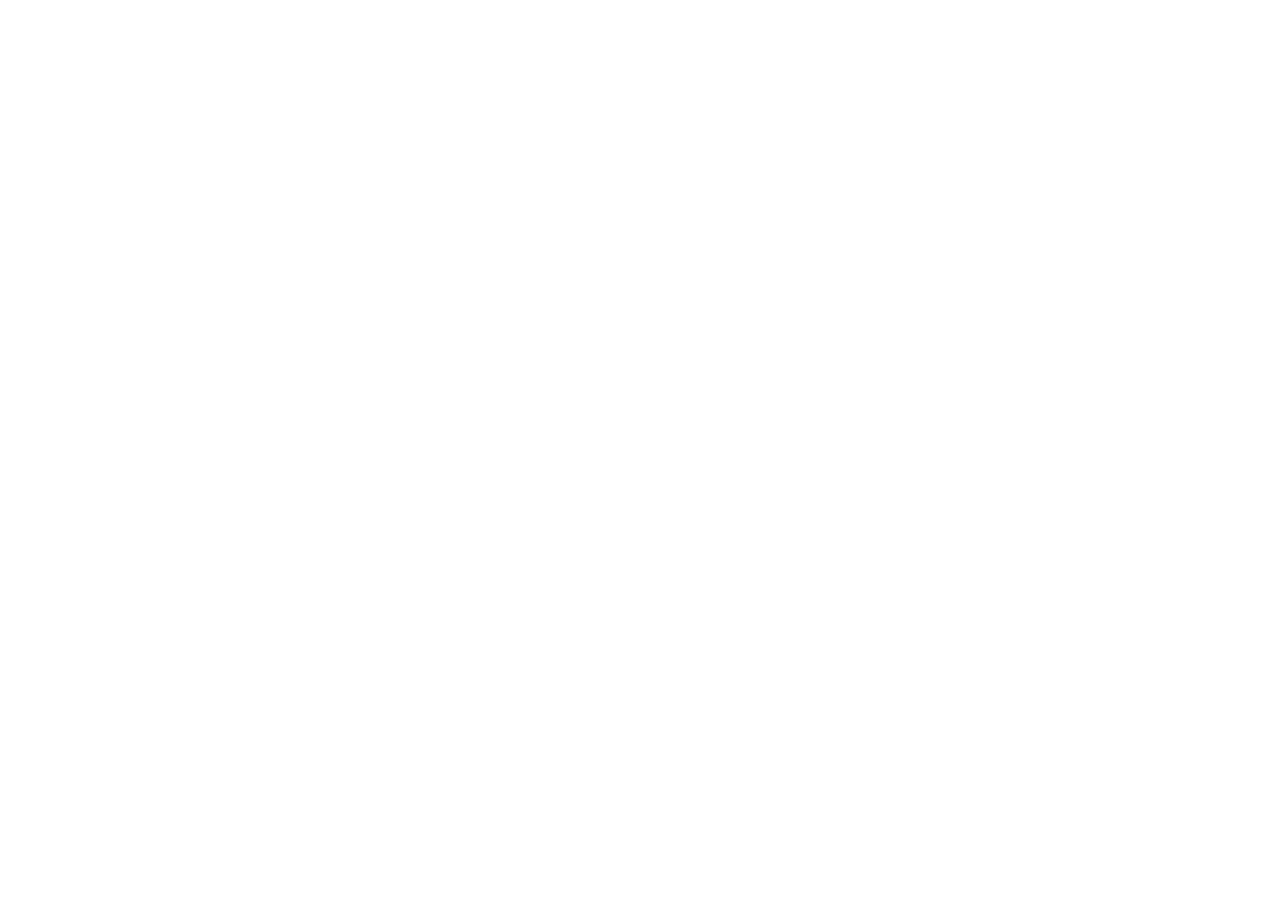
==== index.html @ 2d9e7fb7 "Add files via upload" ====
<!DOCTYPE html>
<html lang="en">
<head>
    <meta charset="UTF-8">
    <meta name="viewport" content="width=device-width, initial-scale=1.0">
    <title>Document</title>
</head>
<body>
    
    
</body>
</html>
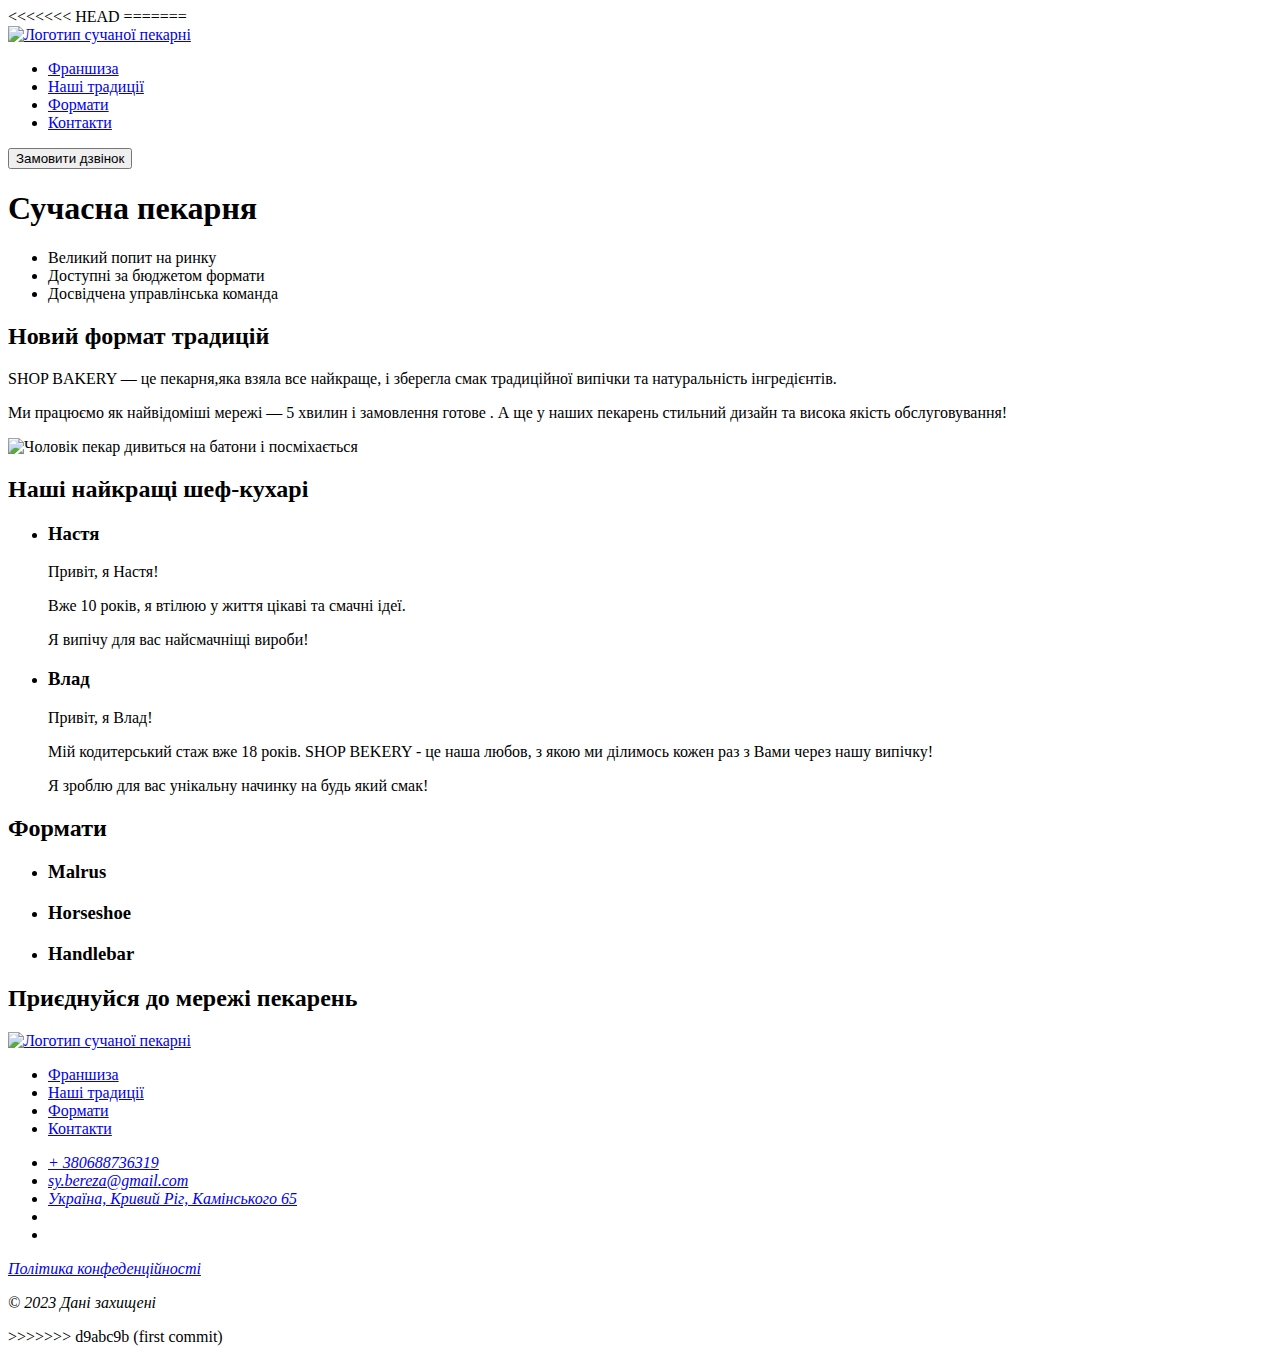
==== commit 410e5c68: "1st commit" ====
--- a/index.html
+++ b/index.html
@@ -1,4 +1,5 @@
 <!DOCTYPE html>
+<<<<<<< HEAD
 <html lang="en">
 <head>
     <meta charset="UTF-8">
@@ -8,5 +9,137 @@
 <body>
     
     
+=======
+<html lang="uk">
+<head>
+    <meta charset="UTF-8">
+    <meta http-equiv="X-UA-Compatible" content="IE=edge"/>
+    <meta name="viewport" content="width=device-width, initial-scale=1.0">
+    <title>Сучана пекарня</title>
+</head>
+<body>
+    <header>
+        <nav>
+            <!-- logo and menu -->
+            <a href="#">
+                <img src="./objects/logo.svg" alt="Логотип сучаної пекарні">
+            </a>
+            <ul>
+                <li><a href="#">Франшиза</a></li>
+                <li><a href="#">Наші традиції</a></li>
+                <li><a href="#">Формати</a></li>
+                <li><a href="#">Контакти</a></li>
+            </ul>
+        </nav>
+        <button type="submit">Замовити дзвінок</button>
+    </header>
+    <main>
+        <section>
+            <h1>Сучасна пекарня</h1>
+        </section>
+        <section>
+            <ul>
+                <li>Великий попит на ринку</li>
+                <li>Доступні за бюджетом формати</li>
+                <li>Досвідчена управлінська команда</li>
+            </ul>
+            <h2>Новий формат традицій</h2>
+            <p>
+                <span>SHOP BAKERY</span> — це пекарня,яка взяла все найкраще, і зберегла смак традиційної випічки та натуральність інгредієнтів.
+            </p>
+            <p>
+                Ми працюємо як найвідоміші мережі — <span>5 хвилин і замовлення готове</span> . А ще у наших пекарень стильний дизайн та висока якість обслуговування!
+            </p>
+            <img src="./objects/block2.jpg" alt="Чоловік пекар дивиться на батони і посміхається">
+        </section>
+        <section>
+            <h2>Наші найкращі шеф-кухарі</h2>
+            <ul>
+                <li>
+                    <article>
+                        <h3>Настя</h3>
+                            <p>Привіт, я Настя!</p>
+                            <p>Вже 10 років, я втілюю у життя цікаві та смачні ідеї.</p>
+                            <p>Я випічу для вас найсмачніщі вироби!</p>
+                    </article>
+                </li>
+                <li>
+                    <article>
+                        <h3>Влад</h3>
+                            <p>Привіт, я Влад!</p>
+                            <p>Мій кодитерський стаж вже 18 років. SHOP BEKERY - це наша любов, з якою ми ділимось кожен раз з Вами через нашу випічку!</p>
+                            <p>Я зроблю для вас унікальну начинку на будь який смак!</p>
+                    </article>
+                </li>
+            </ul>
+        </section>
+        <section>
+            <h2>Формати</h2>
+            <ul>
+                <li>
+                    <article>
+                        <h3 lang="en">Malrus</h3>
+                            <p></p>
+                    </article>
+                </li>
+                <li>
+                    <article>
+                        <h3 lang="en">Horseshoe</h3>
+                            <p></p>
+                    </article>
+                </li>
+                <li>
+                    <article>
+                        <h3 lang="en">Handlebar</h3>
+                            <p></p>
+                    </article>
+                </li>
+            </ul>
+            
+            
+            
+        </section>
+        <section>
+            <h2>Приєднуйся до мережі пекарень</h2>
+        </section>
+    </main>
+    <footer>
+        <nav>
+        <a href="3">
+            <a href="#">
+                <img src="./objects/logo.svg" alt="Логотип сучаної пекарні">
+            </a>        </a>
+            <ul>
+                <li><a href="#">Франшиза</a></li>
+                <li><a href="#">Наші традиції</a></li>
+                <li><a href="#">Формати</a></li>
+                <li><a href="#">Контакти</a></li>
+            </ul>
+        </nav>
+        <address>
+            <ul>
+                <li>
+                    <a href="tel:+380688736319">+ 380688736319</a>
+                </li>
+                <li>
+                    <a href="mailto:sy.bereza@gmail.com">sy.bereza@gmail.com</a>
+                </li>
+                <li>
+                    <a href="https://goo.gl/maps/3UzMpgUsBwEu7Pno8" target="_blank">Україна, Кривий Ріг, Камінського 65</a>
+                </li>
+                <li>
+                    <a href="#"></a>
+                    <!-- FB -->
+                </li>
+                <li>
+                    <a href="#"></a>
+                    <!-- Insta -->
+                </li>
+            </ul>
+            <a href="#" target="_blank">Політика конфеденційності</a>
+            <p>© 2023 Дані захищені</p>
+        </address>
+    </footer>
+>>>>>>> d9abc9b (first commit)
 </body>
 </html>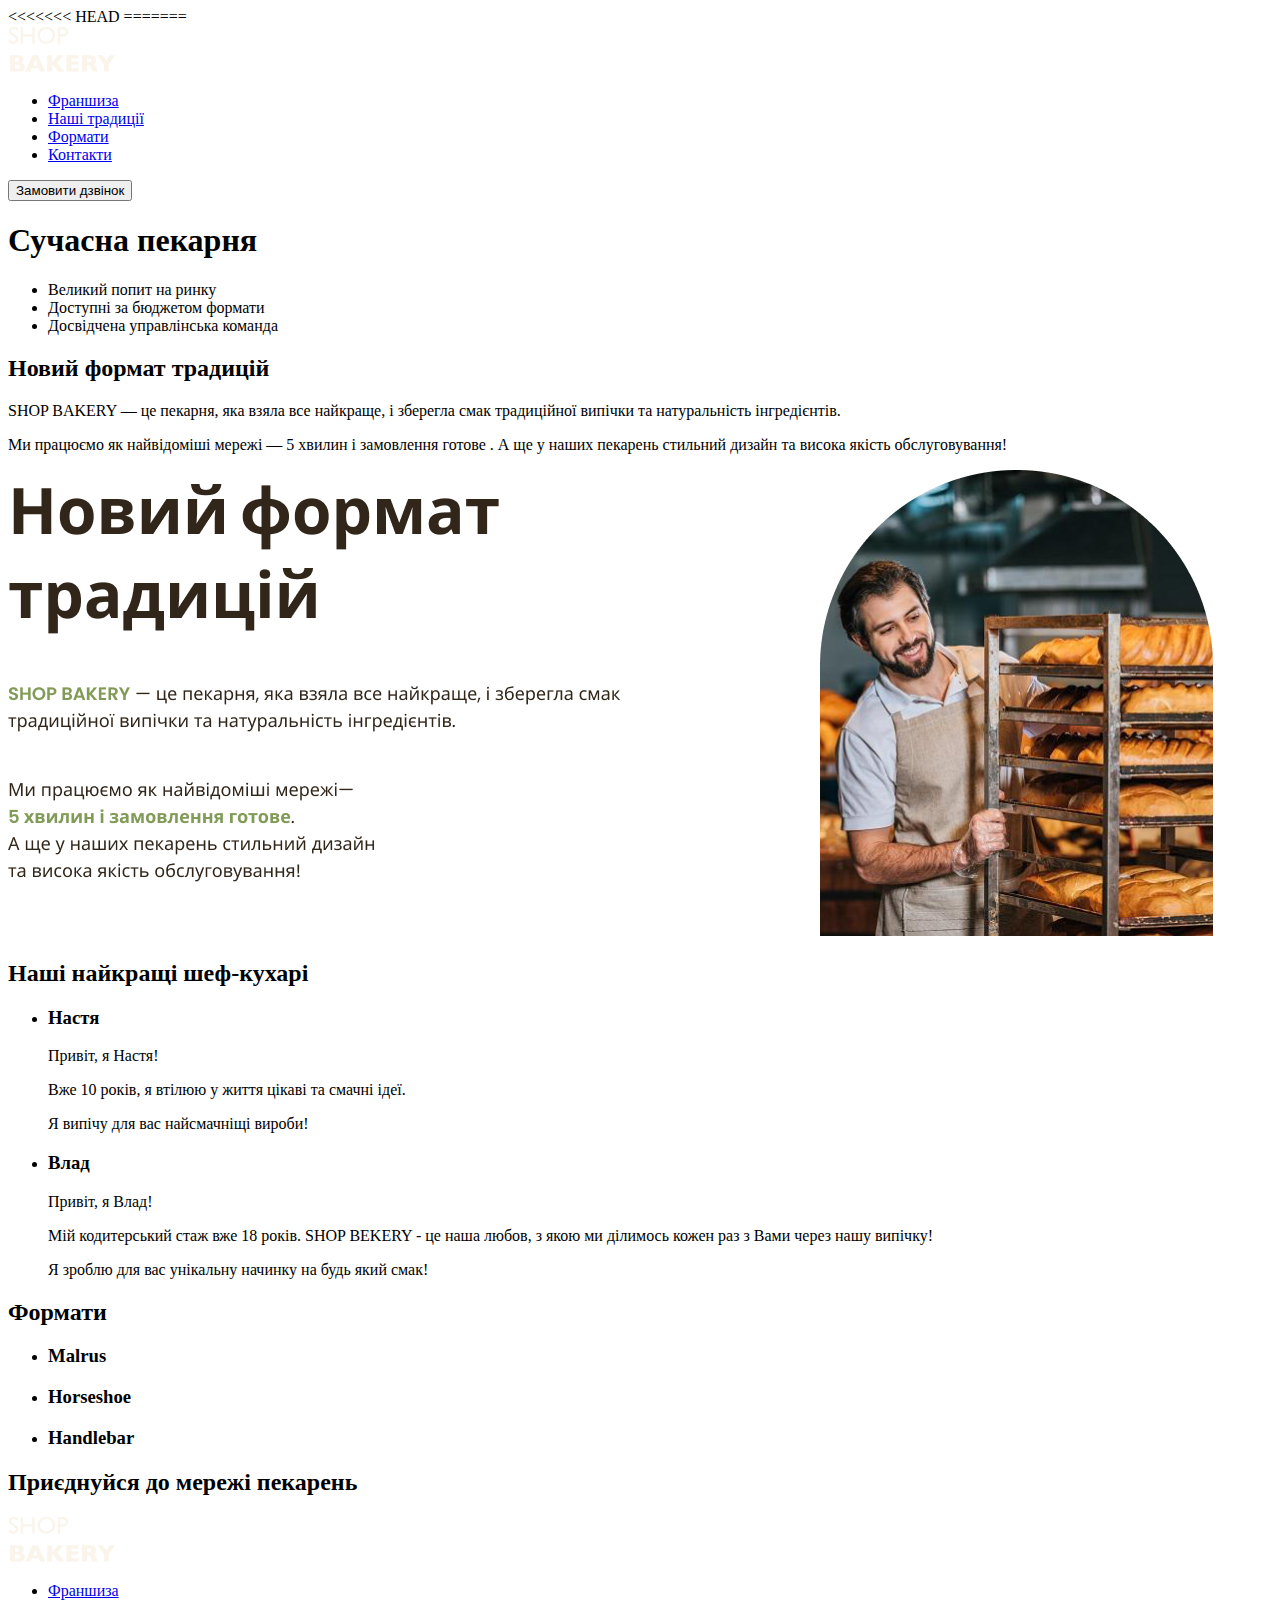
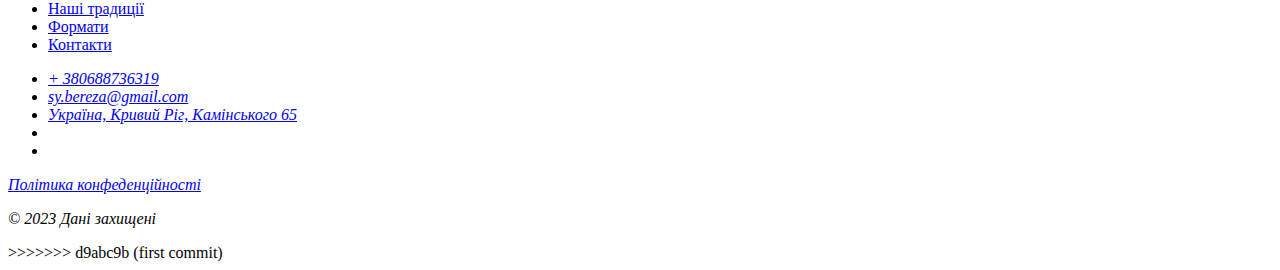
==== commit 4e0361a8: "1st commit1" ====
--- a/index.html
+++ b/index.html
@@ -45,7 +45,7 @@
             </ul>
             <h2>Новий формат традицій</h2>
             <p>
-                <span>SHOP BAKERY</span> — це пекарня,яка взяла все найкраще, і зберегла смак традиційної випічки та натуральність інгредієнтів.
+                <span>SHOP BAKERY</span> — це пекарня, яка взяла все найкраще, і зберегла смак традиційної випічки та натуральність інгредієнтів.
             </p>
             <p>
                 Ми працюємо як найвідоміші мережі — <span>5 хвилин і замовлення готове</span> . А ще у наших пекарень стильний дизайн та висока якість обслуговування!
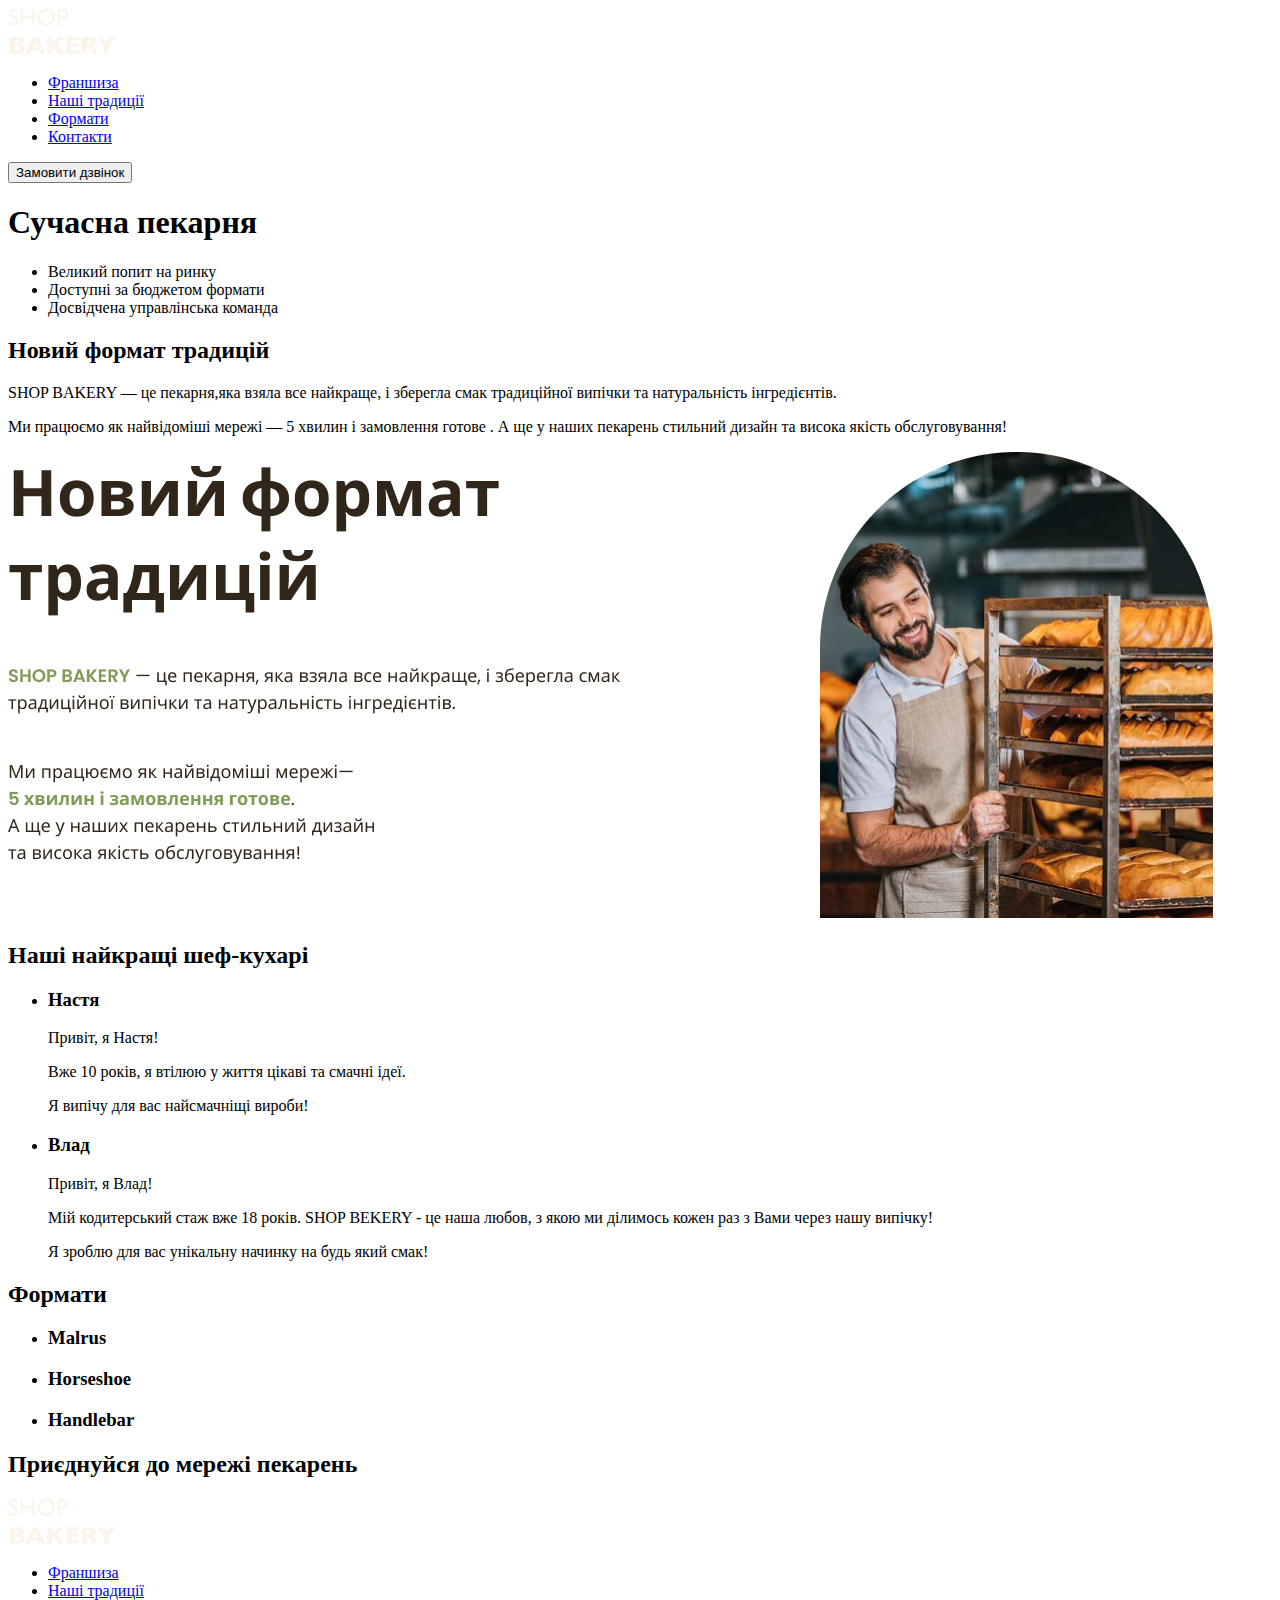
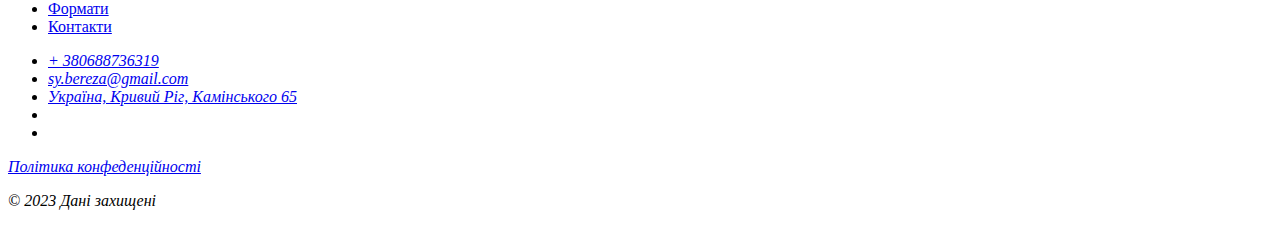
==== commit 5472b44b: "Create first project" ====
--- a/index.html
+++ b/index.html
@@ -1,145 +1,152 @@
 <!DOCTYPE html>
-<<<<<<< HEAD
 <html lang="en">
-<head>
-    <meta charset="UTF-8">
-    <meta name="viewport" content="width=device-width, initial-scale=1.0">
+  <head>
+    <meta charset="UTF-8" />
+    <meta name="viewport" content="width=device-width, initial-scale=1.0" />
     <title>Document</title>
-</head>
-<body>
-    
-    
-=======
-<html lang="uk">
-<head>
-    <meta charset="UTF-8">
-    <meta http-equiv="X-UA-Compatible" content="IE=edge"/>
-    <meta name="viewport" content="width=device-width, initial-scale=1.0">
-    <title>Сучана пекарня</title>
-</head>
-<body>
-    <header>
-        <nav>
+  </head>
+  <body>
+    <html lang="uk">
+      <head>
+        <meta charset="UTF-8" />
+        <meta http-equiv="X-UA-Compatible" content="IE=edge" />
+        <meta name="viewport" content="width=device-width, initial-scale=1.0" />
+        <title>Сучана пекарня</title>
+      </head>
+      <body>
+        <header>
+          <nav>
             <!-- logo and menu -->
             <a href="#">
-                <img src="./objects/logo.svg" alt="Логотип сучаної пекарні">
+              <img src="./objects/logo.svg" alt="Логотип сучаної пекарні" />
             </a>
             <ul>
-                <li><a href="#">Франшиза</a></li>
-                <li><a href="#">Наші традиції</a></li>
-                <li><a href="#">Формати</a></li>
-                <li><a href="#">Контакти</a></li>
+              <li><a href="#">Франшиза</a></li>
+              <li><a href="#">Наші традиції</a></li>
+              <li><a href="#">Формати</a></li>
+              <li><a href="#">Контакти</a></li>
             </ul>
-        </nav>
-        <button type="submit">Замовити дзвінок</button>
-    </header>
-    <main>
-        <section>
+          </nav>
+          <button type="submit">Замовити дзвінок</button>
+        </header>
+        <main>
+          <section>
             <h1>Сучасна пекарня</h1>
-        </section>
-        <section>
+          </section>
+          <section>
             <ul>
-                <li>Великий попит на ринку</li>
-                <li>Доступні за бюджетом формати</li>
-                <li>Досвідчена управлінська команда</li>
+              <li>Великий попит на ринку</li>
+              <li>Доступні за бюджетом формати</li>
+              <li>Досвідчена управлінська команда</li>
             </ul>
             <h2>Новий формат традицій</h2>
             <p>
-                <span>SHOP BAKERY</span> — це пекарня, яка взяла все найкраще, і зберегла смак традиційної випічки та натуральність інгредієнтів.
+              <span>SHOP BAKERY</span> — це пекарня,яка взяла все найкраще, і
+              зберегла смак традиційної випічки та натуральність інгредієнтів.
             </p>
             <p>
-                Ми працюємо як найвідоміші мережі — <span>5 хвилин і замовлення готове</span> . А ще у наших пекарень стильний дизайн та висока якість обслуговування!
+              Ми працюємо як найвідоміші мережі —
+              <span>5 хвилин і замовлення готове</span> . А ще у наших пекарень
+              стильний дизайн та висока якість обслуговування!
             </p>
-            <img src="./objects/block2.jpg" alt="Чоловік пекар дивиться на батони і посміхається">
-        </section>
-        <section>
+            <img
+              src="./objects/block2.jpg"
+              alt="Чоловік пекар дивиться на батони і посміхається"
+            />
+          </section>
+          <section>
             <h2>Наші найкращі шеф-кухарі</h2>
             <ul>
-                <li>
-                    <article>
-                        <h3>Настя</h3>
-                            <p>Привіт, я Настя!</p>
-                            <p>Вже 10 років, я втілюю у життя цікаві та смачні ідеї.</p>
-                            <p>Я випічу для вас найсмачніщі вироби!</p>
-                    </article>
-                </li>
-                <li>
-                    <article>
-                        <h3>Влад</h3>
-                            <p>Привіт, я Влад!</p>
-                            <p>Мій кодитерський стаж вже 18 років. SHOP BEKERY - це наша любов, з якою ми ділимось кожен раз з Вами через нашу випічку!</p>
-                            <p>Я зроблю для вас унікальну начинку на будь який смак!</p>
-                    </article>
-                </li>
+              <li>
+                <article>
+                  <h3>Настя</h3>
+                  <p>Привіт, я Настя!</p>
+                  <p>Вже 10 років, я втілюю у життя цікаві та смачні ідеї.</p>
+                  <p>Я випічу для вас найсмачніщі вироби!</p>
+                </article>
+              </li>
+              <li>
+                <article>
+                  <h3>Влад</h3>
+                  <p>Привіт, я Влад!</p>
+                  <p>
+                    Мій кодитерський стаж вже 18 років. SHOP BEKERY - це наша
+                    любов, з якою ми ділимось кожен раз з Вами через нашу
+                    випічку!
+                  </p>
+                  <p>Я зроблю для вас унікальну начинку на будь який смак!</p>
+                </article>
+              </li>
             </ul>
-        </section>
-        <section>
+          </section>
+          <section>
             <h2>Формати</h2>
             <ul>
-                <li>
-                    <article>
-                        <h3 lang="en">Malrus</h3>
-                            <p></p>
-                    </article>
-                </li>
-                <li>
-                    <article>
-                        <h3 lang="en">Horseshoe</h3>
-                            <p></p>
-                    </article>
-                </li>
-                <li>
-                    <article>
-                        <h3 lang="en">Handlebar</h3>
-                            <p></p>
-                    </article>
-                </li>
+              <li>
+                <article>
+                  <h3 lang="en">Malrus</h3>
+                  <p></p>
+                </article>
+              </li>
+              <li>
+                <article>
+                  <h3 lang="en">Horseshoe</h3>
+                  <p></p>
+                </article>
+              </li>
+              <li>
+                <article>
+                  <h3 lang="en">Handlebar</h3>
+                  <p></p>
+                </article>
+              </li>
             </ul>
-            
-            
-            
-        </section>
-        <section>
+          </section>
+          <section>
             <h2>Приєднуйся до мережі пекарень</h2>
-        </section>
-    </main>
-    <footer>
-        <nav>
-        <a href="3">
-            <a href="#">
-                <img src="./objects/logo.svg" alt="Логотип сучаної пекарні">
-            </a>        </a>
+          </section>
+        </main>
+        <footer>
+          <nav>
+            <a href="3">
+              <a href="#">
+                <img src="./objects/logo.svg" alt="Логотип сучаної пекарні" />
+              </a>
+            </a>
             <ul>
-                <li><a href="#">Франшиза</a></li>
-                <li><a href="#">Наші традиції</a></li>
-                <li><a href="#">Формати</a></li>
-                <li><a href="#">Контакти</a></li>
+              <li><a href="#">Франшиза</a></li>
+              <li><a href="#">Наші традиції</a></li>
+              <li><a href="#">Формати</a></li>
+              <li><a href="#">Контакти</a></li>
             </ul>
-        </nav>
-        <address>
+          </nav>
+          <address>
             <ul>
-                <li>
-                    <a href="tel:+380688736319">+ 380688736319</a>
-                </li>
-                <li>
-                    <a href="mailto:sy.bereza@gmail.com">sy.bereza@gmail.com</a>
-                </li>
-                <li>
-                    <a href="https://goo.gl/maps/3UzMpgUsBwEu7Pno8" target="_blank">Україна, Кривий Ріг, Камінського 65</a>
-                </li>
-                <li>
-                    <a href="#"></a>
-                    <!-- FB -->
-                </li>
-                <li>
-                    <a href="#"></a>
-                    <!-- Insta -->
-                </li>
+              <li>
+                <a href="tel:+380688736319">+ 380688736319</a>
+              </li>
+              <li>
+                <a href="mailto:sy.bereza@gmail.com">sy.bereza@gmail.com</a>
+              </li>
+              <li>
+                <a href="https://goo.gl/maps/3UzMpgUsBwEu7Pno8" target="_blank"
+                  >Україна, Кривий Ріг, Камінського 65</a
+                >
+              </li>
+              <li>
+                <a href="#"></a>
+                <!-- FB -->
+              </li>
+              <li>
+                <a href="#"></a>
+                <!-- Insta -->
+              </li>
             </ul>
             <a href="#" target="_blank">Політика конфеденційності</a>
             <p>© 2023 Дані захищені</p>
-        </address>
-    </footer>
->>>>>>> d9abc9b (first commit)
-</body>
-</html>+          </address>
+        </footer>
+      </body>
+    </html>
+  </body>
+</html>
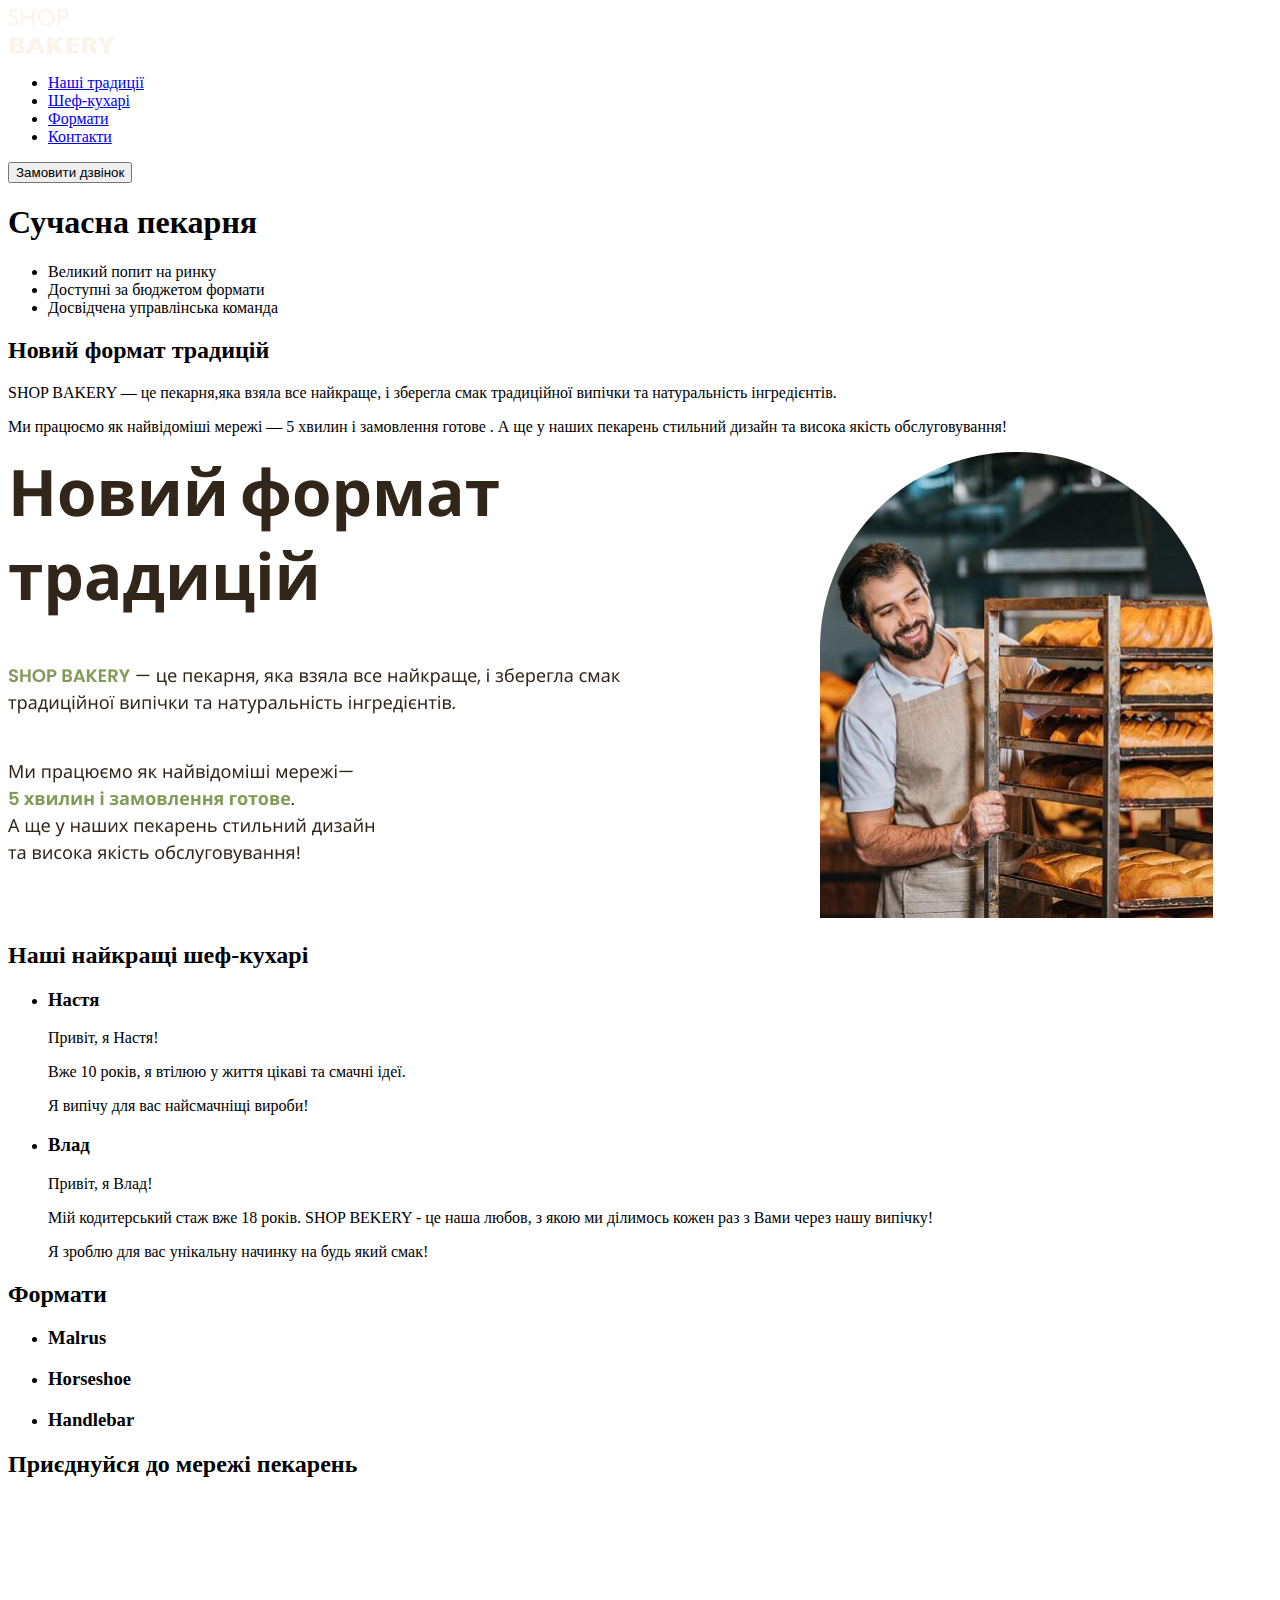
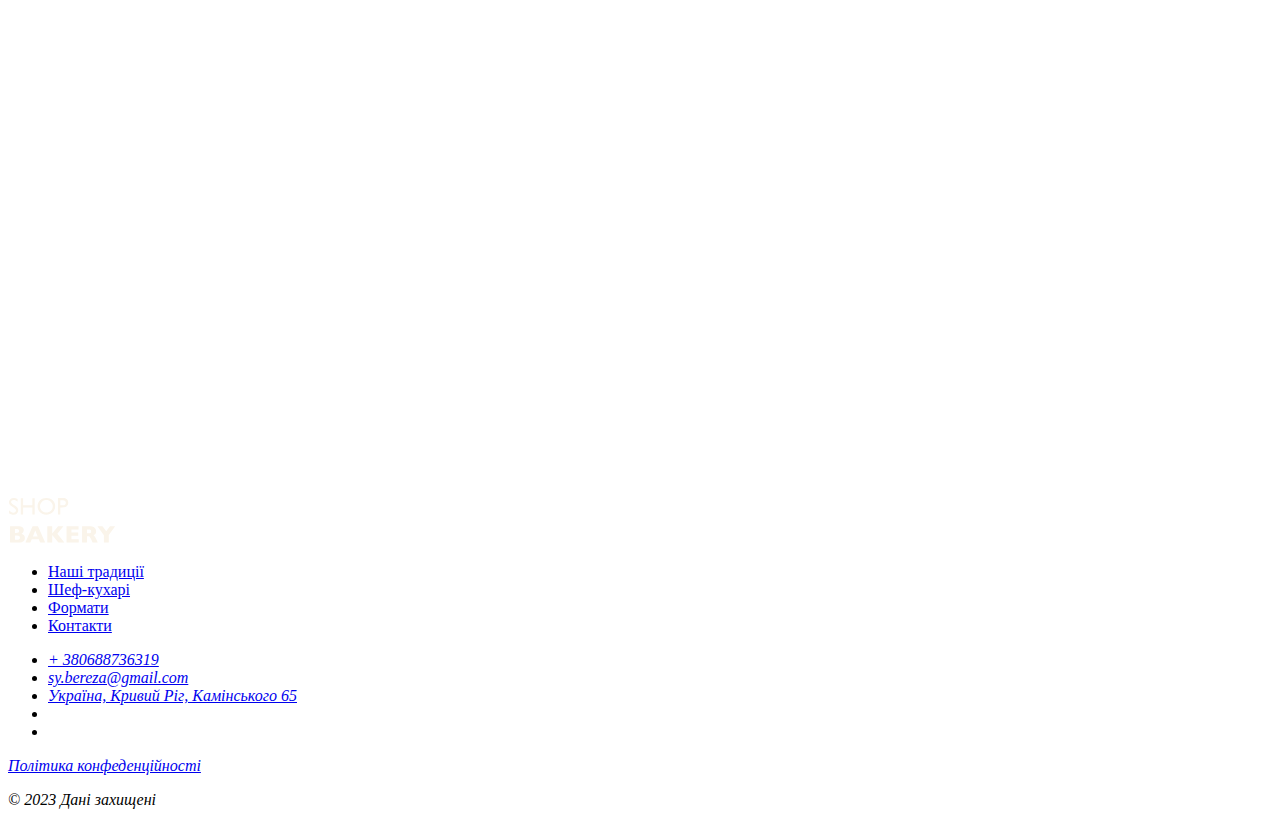
==== commit a7668dbd: "Reaload html file. Add some new features" ====
--- a/index.html
+++ b/index.html
@@ -1,152 +1,150 @@
 <!DOCTYPE html>
-<html lang="en">
+<html lang="uk">
   <head>
     <meta charset="UTF-8" />
+    <meta http-equiv="X-UA-Compatible" content="IE=edge" />
     <meta name="viewport" content="width=device-width, initial-scale=1.0" />
-    <title>Document</title>
+    <title>Сучасна пекарня</title>
   </head>
   <body>
-    <html lang="uk">
-      <head>
-        <meta charset="UTF-8" />
-        <meta http-equiv="X-UA-Compatible" content="IE=edge" />
-        <meta name="viewport" content="width=device-width, initial-scale=1.0" />
-        <title>Сучана пекарня</title>
-      </head>
-      <body>
-        <header>
-          <nav>
-            <!-- logo and menu -->
-            <a href="#">
-              <img src="./objects/logo.svg" alt="Логотип сучаної пекарні" />
-            </a>
-            <ul>
-              <li><a href="#">Франшиза</a></li>
-              <li><a href="#">Наші традиції</a></li>
-              <li><a href="#">Формати</a></li>
-              <li><a href="#">Контакти</a></li>
-            </ul>
-          </nav>
-          <button type="submit">Замовити дзвінок</button>
-        </header>
-        <main>
-          <section>
-            <h1>Сучасна пекарня</h1>
-          </section>
-          <section>
-            <ul>
-              <li>Великий попит на ринку</li>
-              <li>Доступні за бюджетом формати</li>
-              <li>Досвідчена управлінська команда</li>
-            </ul>
-            <h2>Новий формат традицій</h2>
-            <p>
-              <span>SHOP BAKERY</span> — це пекарня,яка взяла все найкраще, і
-              зберегла смак традиційної випічки та натуральність інгредієнтів.
-            </p>
-            <p>
-              Ми працюємо як найвідоміші мережі —
-              <span>5 хвилин і замовлення готове</span> . А ще у наших пекарень
-              стильний дизайн та висока якість обслуговування!
-            </p>
-            <img
-              src="./objects/block2.jpg"
-              alt="Чоловік пекар дивиться на батони і посміхається"
-            />
-          </section>
-          <section>
-            <h2>Наші найкращі шеф-кухарі</h2>
-            <ul>
-              <li>
-                <article>
-                  <h3>Настя</h3>
-                  <p>Привіт, я Настя!</p>
-                  <p>Вже 10 років, я втілюю у життя цікаві та смачні ідеї.</p>
-                  <p>Я випічу для вас найсмачніщі вироби!</p>
-                </article>
-              </li>
-              <li>
-                <article>
-                  <h3>Влад</h3>
-                  <p>Привіт, я Влад!</p>
-                  <p>
-                    Мій кодитерський стаж вже 18 років. SHOP BEKERY - це наша
-                    любов, з якою ми ділимось кожен раз з Вами через нашу
-                    випічку!
-                  </p>
-                  <p>Я зроблю для вас унікальну начинку на будь який смак!</p>
-                </article>
-              </li>
-            </ul>
-          </section>
-          <section>
-            <h2>Формати</h2>
-            <ul>
-              <li>
-                <article>
-                  <h3 lang="en">Malrus</h3>
-                  <p></p>
-                </article>
-              </li>
-              <li>
-                <article>
-                  <h3 lang="en">Horseshoe</h3>
-                  <p></p>
-                </article>
-              </li>
-              <li>
-                <article>
-                  <h3 lang="en">Handlebar</h3>
-                  <p></p>
-                </article>
-              </li>
-            </ul>
-          </section>
-          <section>
-            <h2>Приєднуйся до мережі пекарень</h2>
-          </section>
-        </main>
-        <footer>
-          <nav>
-            <a href="3">
-              <a href="#">
-                <img src="./objects/logo.svg" alt="Логотип сучаної пекарні" />
-              </a>
-            </a>
-            <ul>
-              <li><a href="#">Франшиза</a></li>
-              <li><a href="#">Наші традиції</a></li>
-              <li><a href="#">Формати</a></li>
-              <li><a href="#">Контакти</a></li>
-            </ul>
-          </nav>
-          <address>
-            <ul>
-              <li>
-                <a href="tel:+380688736319">+ 380688736319</a>
-              </li>
-              <li>
-                <a href="mailto:sy.bereza@gmail.com">sy.bereza@gmail.com</a>
-              </li>
-              <li>
-                <a href="https://goo.gl/maps/3UzMpgUsBwEu7Pno8" target="_blank"
-                  >Україна, Кривий Ріг, Камінського 65</a
-                >
-              </li>
-              <li>
-                <a href="#"></a>
-                <!-- FB -->
-              </li>
-              <li>
-                <a href="#"></a>
-                <!-- Insta -->
-              </li>
-            </ul>
-            <a href="#" target="_blank">Політика конфеденційності</a>
-            <p>© 2023 Дані захищені</p>
-          </address>
-        </footer>
-      </body>
-    </html>
+    <header>
+      <nav>
+        <a href="./index.html">
+          <img src="./objects/logo.svg" alt="Логотип сучаної пекарні" />
+        </a>
+        <ul>
+          <li><a href="#traditional_section">Наші традиції</a></li>
+          <li><a href="#chefs_section">Шеф-кухарі</a></li>
+          <li><a href="#format_section">Формати</a></li>
+          <li><a href="#contact_section">Контакти</a></li>
+        </ul>
+      </nav>
+      <button type="submit">Замовити дзвінок</button>
+    </header>
+    <main>
+      <section>
+        <h1>Сучасна пекарня</h1>
+      </section>
+      <section id="traditional_section">
+        <ul>
+          <li>Великий попит на ринку</li>
+          <li>Доступні за бюджетом формати</li>
+          <li>Досвідчена управлінська команда</li>
+        </ul>
+        <h2>Новий формат традицій</h2>
+        <p>
+          <span>SHOP BAKERY</span> — це пекарня,яка взяла все найкраще, і
+          зберегла смак традиційної випічки та натуральність інгредієнтів.
+        </p>
+        <p>
+          Ми працюємо як найвідоміші мережі —
+          <span>5 хвилин і замовлення готове</span> . А ще у наших пекарень
+          стильний дизайн та висока якість обслуговування!
+        </p>
+        <img
+          src="./objects/block2.jpg"
+          alt="Чоловік пекар дивиться на батони і посміхається"
+        />
+      </section>
+      <section id="chefs_section">
+        <h2>Наші найкращі шеф-кухарі</h2>
+        <ul>
+          <li>
+            <article>
+              <h3>Настя</h3>
+              <p>Привіт, я Настя!</p>
+              <p>Вже 10 років, я втілюю у життя цікаві та смачні ідеї.</p>
+              <p>Я випічу для вас найсмачніщі вироби!</p>
+            </article>
+          </li>
+          <li>
+            <article>
+              <h3>Влад</h3>
+              <p>Привіт, я Влад!</p>
+              <p>
+                Мій кодитерський стаж вже 18 років. SHOP BEKERY - це наша любов,
+                з якою ми ділимось кожен раз з Вами через нашу випічку!
+              </p>
+              <p>Я зроблю для вас унікальну начинку на будь який смак!</p>
+            </article>
+          </li>
+        </ul>
+      </section>
+      <section id="format_section">
+        <h2>Формати</h2>
+        <ul>
+          <li>
+            <article>
+              <h3 lang="en">Malrus</h3>
+              <p></p>
+            </article>
+          </li>
+          <li>
+            <article>
+              <h3 lang="en">Horseshoe</h3>
+              <p></p>
+            </article>
+          </li>
+          <li>
+            <article>
+              <h3 lang="en">Handlebar</h3>
+              <p></p>
+            </article>
+          </li>
+        </ul>
+      </section>
+      <section id="contact_section">
+        <h2>Приєднуйся до мережі пекарень</h2>
+        <iframe
+          src="https://www.google.com/maps/embed?pb=!1m18!1m12!1m3!1d2540.1640531314047!2d30.491233500000003!3d50.4566697!2m3!1f0!2f0!3f0!3m2!1i1024!2i768!4f13.1!3m3!1m2!1s0x40d4ce637bfe1717%3A0x5370c2254ad1b952!2z0YPQuy4g0KHQtdGH0LXQstGL0YUg0KHRgtGA0LXQu9GM0YbQvtCyLCA1NCwg0JrQuNC10LIsINCj0LrRgNCw0LjQvdCwLCAwMjAwMA!5e0!3m2!1sru!2spl!4v1693742708403!5m2!1sru!2spl"
+          width="603"
+          height="595"
+          style="border: 0"
+          allowfullscreen=""
+          loading="lazy"
+          referrerpolicy="no-referrer-when-downgrade"
+        ></iframe>
+      </section>
+    </main>
+    <footer>
+      <nav>
+        <a href="3">
+          <a href="#">
+            <img src="./objects/logo.svg" alt="Логотип сучаної пекарні" />
+          </a>
+        </a>
+        <ul>
+          <li><a href="#traditional_section">Наші традиції</a></li>
+          <li><a href="#chefs_section">Шеф-кухарі</a></li>
+          <li><a href="#format_section">Формати</a></li>
+          <li><a href="#contact_section">Контакти</a></li>
+        </ul>
+      </nav>
+      <address>
+        <ul>
+          <li>
+            <a href="tel:+380688736319">+ 380688736319</a>
+          </li>
+          <li>
+            <a href="mailto:sy.bereza@gmail.com">sy.bereza@gmail.com</a>
+          </li>
+          <li>
+            <a href="https://goo.gl/maps/3UzMpgUsBwEu7Pno8" target="_blank"
+              >Україна, Кривий Ріг, Камінського 65</a
+            >
+          </li>
+          <li>
+            <a href="#"></a>
+            <!-- FB -->
+          </li>
+          <li>
+            <a href="#"></a>
+            <!-- Insta -->
+          </li>
+        </ul>
+        <a href="#" target="_blank">Політика конфеденційності</a>
+        <p>&copy; 2023 Дані захищені</p>
+      </address>
+    </footer>
   </body>
 </html>
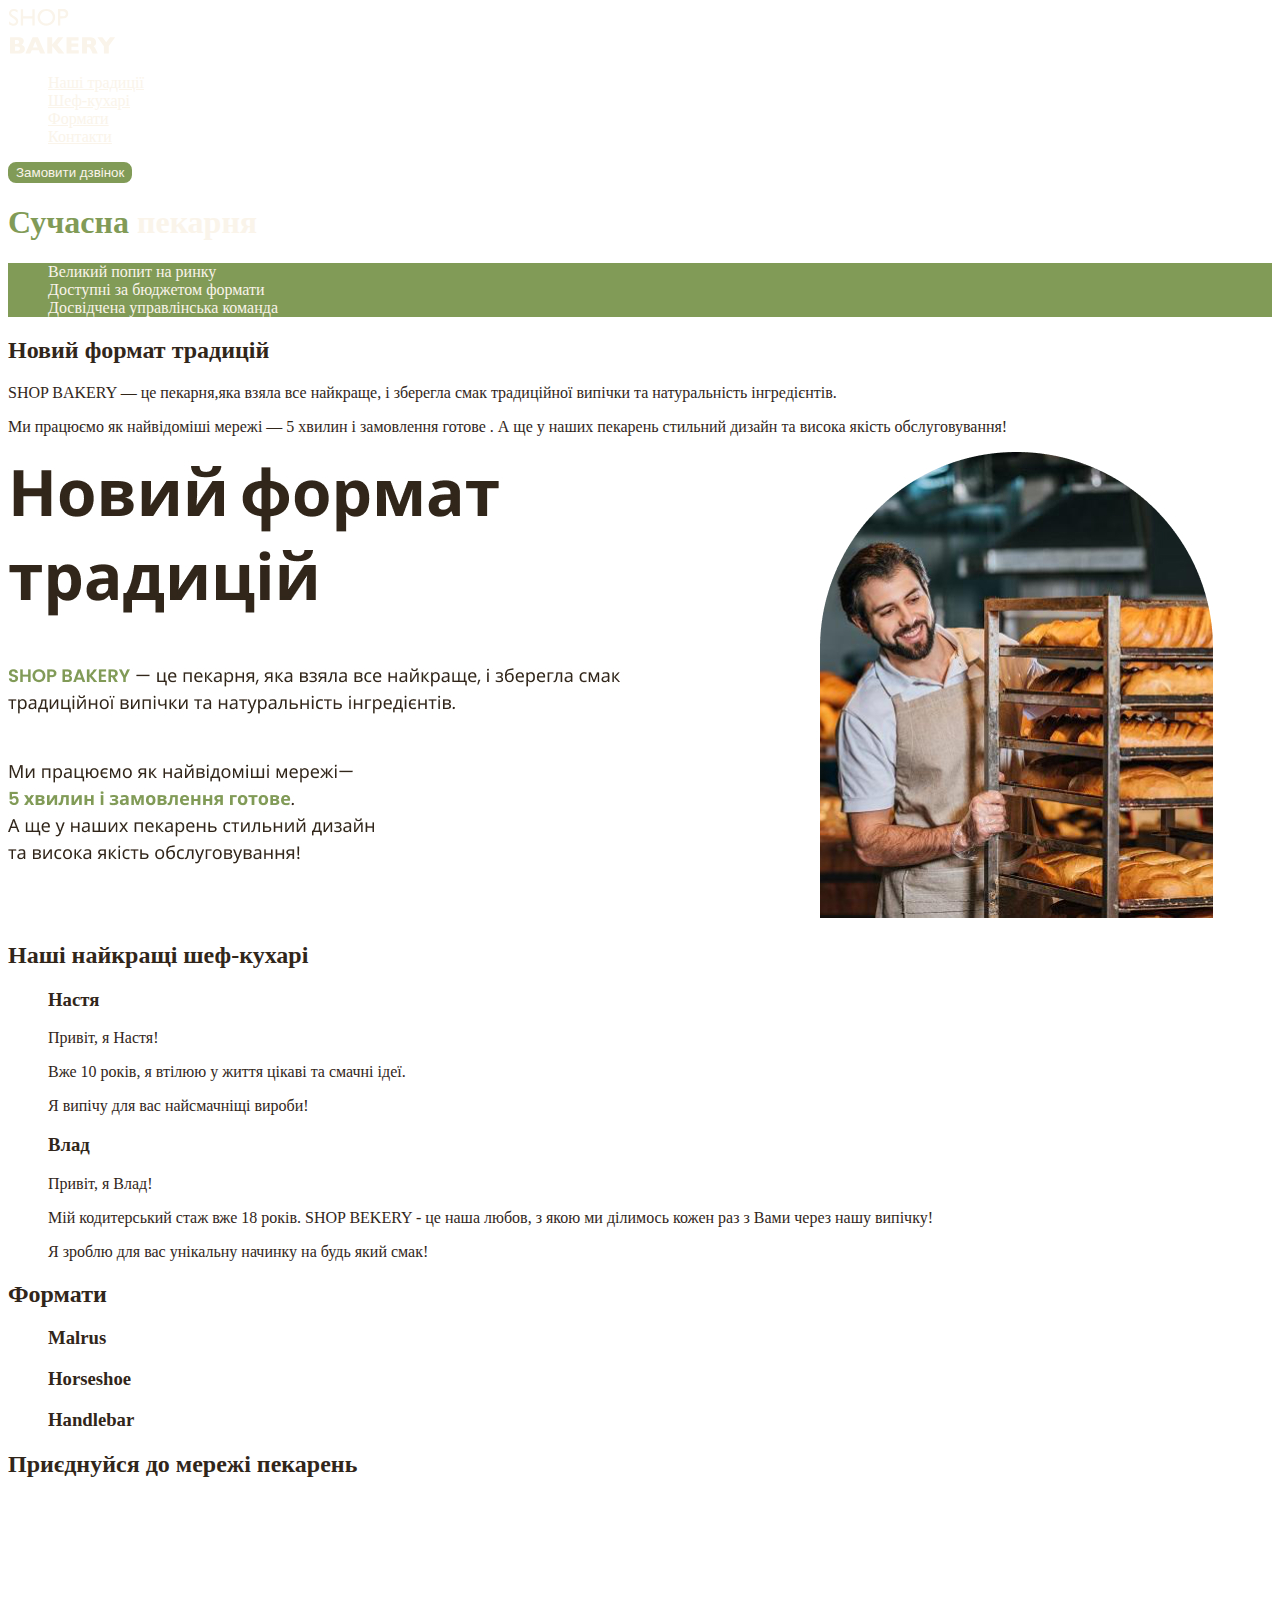
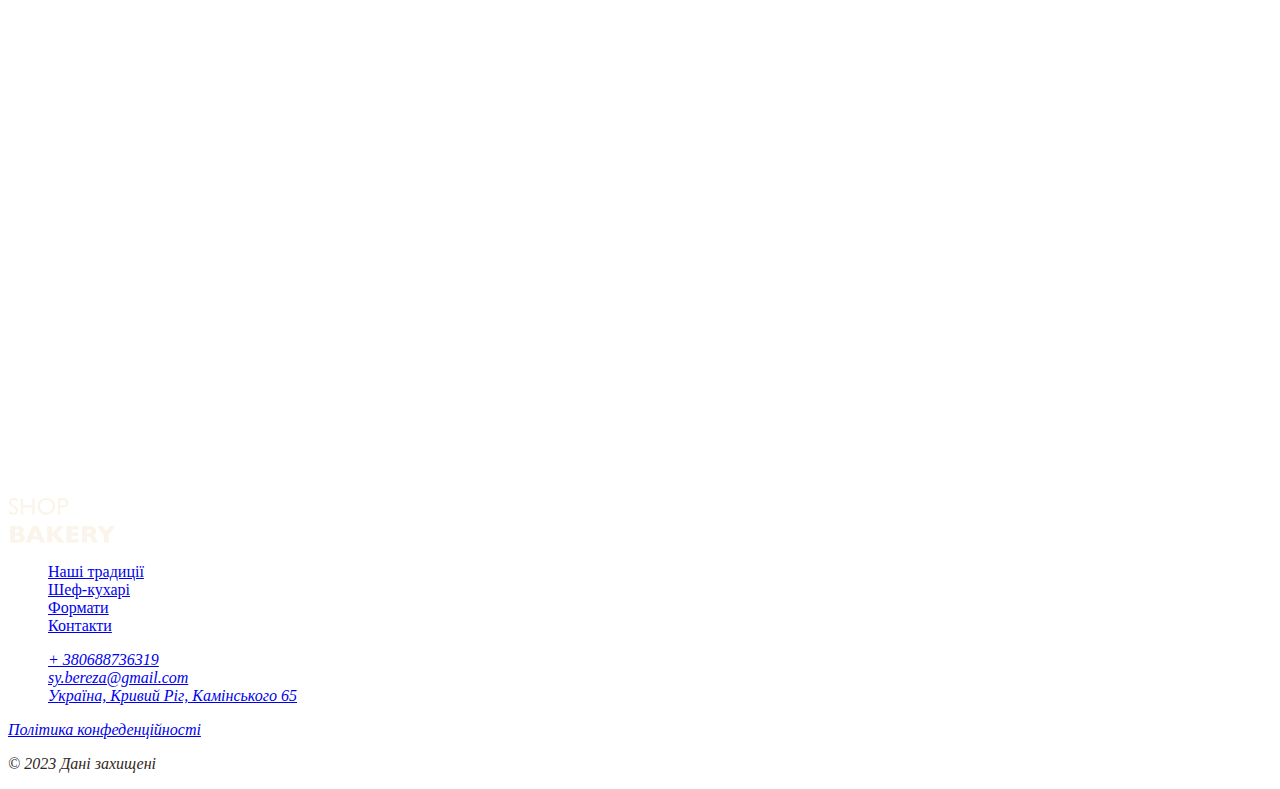
==== commit 4ef11abe: "Add styles.css and css variables" ====
--- a/index.html
+++ b/index.html
@@ -5,6 +5,7 @@
     <meta http-equiv="X-UA-Compatible" content="IE=edge" />
     <meta name="viewport" content="width=device-width, initial-scale=1.0" />
     <title>Сучасна пекарня</title>
+    <link rel="stylesheet" href="./css/styles.css" />
   </head>
   <body>
     <header>
@@ -13,25 +14,25 @@
           <img src="./objects/logo.svg" alt="Логотип сучаної пекарні" />
         </a>
         <ul>
-          <li><a href="#traditional_section">Наші традиції</a></li>
-          <li><a href="#chefs_section">Шеф-кухарі</a></li>
-          <li><a href="#format_section">Формати</a></li>
-          <li><a href="#contact_section">Контакти</a></li>
+          <li><a class="link" href="#traditional_section">Наші традиції</a></li>
+          <li><a class="link" href="#chefs_section">Шеф-кухарі</a></li>
+          <li><a class="link" href="#format_section">Формати</a></li>
+          <li><a class="link" href="#contact_section">Контакти</a></li>
         </ul>
       </nav>
-      <button type="submit">Замовити дзвінок</button>
+      <button class="button" type="submit">Замовити дзвінок</button>
     </header>
     <main>
       <section>
-        <h1>Сучасна пекарня</h1>
+        <h1 class="hero-title"><span class="accent">Сучасна</span> пекарня</h1>
       </section>
       <section id="traditional_section">
-        <ul>
+        <ul class="advanteges-list">
           <li>Великий попит на ринку</li>
           <li>Доступні за бюджетом формати</li>
           <li>Досвідчена управлінська команда</li>
         </ul>
-        <h2>Новий формат традицій</h2>
+        <h2 class="section-title">Новий формат традицій</h2>
         <p>
           <span>SHOP BAKERY</span> — це пекарня,яка взяла все найкраще, і
           зберегла смак традиційної випічки та натуральність інгредієнтів.
@@ -47,7 +48,9 @@
         />
       </section>
       <section id="chefs_section">
-        <h2>Наші найкращі шеф-кухарі</h2>
+        <h2 class="section-title">
+          Наші найкращі <span class="accent">шеф-кухарі</span>
+        </h2>
         <ul>
           <li>
             <article>
@@ -71,7 +74,7 @@
         </ul>
       </section>
       <section id="format_section">
-        <h2>Формати</h2>
+        <h2 class="section-title">Формати</h2>
         <ul>
           <li>
             <article>
@@ -94,7 +97,7 @@
         </ul>
       </section>
       <section id="contact_section">
-        <h2>Приєднуйся до мережі пекарень</h2>
+        <h2 class="section-title">Приєднуйся до мережі пекарень</h2>
         <iframe
           src="https://www.google.com/maps/embed?pb=!1m18!1m12!1m3!1d2540.1640531314047!2d30.491233500000003!3d50.4566697!2m3!1f0!2f0!3f0!3m2!1i1024!2i768!4f13.1!3m3!1m2!1s0x40d4ce637bfe1717%3A0x5370c2254ad1b952!2z0YPQuy4g0KHQtdGH0LXQstGL0YUg0KHRgtGA0LXQu9GM0YbQvtCyLCA1NCwg0JrQuNC10LIsINCj0LrRgNCw0LjQvdCwLCAwMjAwMA!5e0!3m2!1sru!2spl!4v1693742708403!5m2!1sru!2spl"
           width="603"
--- a/css/styles.css
+++ b/css/styles.css
@@ -0,0 +1,110 @@
+/* Щоб застосовувати один тег для всіх кольорів одного типу одночасно */
+:root {
+  --color-brand: #819b57;
+  --color-brand-dark: #465929;
+  --color-primary-light: #faf4ea;
+  --color-primary-dark: #31261a;
+}
+
+/* Зверху завжди йдуть глобальні стилі */
+
+/* Прибрати кружки біля списків */
+body {
+  color: var(--color-primary-dark);
+}
+
+ul {
+  list-style-type: none;
+}
+
+/* Стилі кнопок */
+.button {
+  color: var(--color-primary-light);
+  background-color: var(--color-brand);
+  border: 2px solid var(--color-brand);
+  border-radius: 8px;
+  cursor: pointer;
+}
+
+.button:hover {
+  color: var(--color-brand-dark);
+  background-color: transparent;
+}
+
+/* Стилі посилань */
+.link {
+  color: var(--color-primary-light);
+}
+
+.link:hover {
+  color: var(--color-brand);
+}
+
+/* Стилі тексту головного титулу */
+.hero-title {
+  color: var(--color-primary-light);
+}
+
+.hero-title .accent {
+  color: var(--color-brand); /* Спосіб завдання занчення наз. hex */
+}
+
+.advanteges-list {
+  color: var(--color-primary-light);
+  background-color: var(--color-brand);
+}
+
+.section-title .accent {
+  color: var(--color-primary-dark);
+}
+
+/* 
+Селектор класу(Використовується найчастіше у css): 
+
+html:   class="test" 
+css:    .test {}
+
+Селектор ідентифікатора(Використовується найчастіше з якорями та js):
+
+html:   id="test"
+css:    #test {}
+
+Селектор атрибуту(): 
+
+css: [type] {}  -- Звернутися до будь-якого атрибуту (до всіх)
+css: [type="buttom"] {}  -- Звернутися до атребуту зі значенням
+Так робити не рекомендується. 
+
+Якщо до кнопки доданий атрибут disables [Якщо кнопка відключена] можна зробити стилі для двух окремих станів:
+
+css:    .button {} --  Для активної кнопки
+css:    .button[disabled] {}  --  Для вимкненої кнопки
+*/
+
+/* 
+Псевдокласи стану - задати стилі інтерактивним елементам за певної дії:
+-> hover (наведення курсору)
+-> focus (фокусування з миші/клавіатури) - Застосовується для полів вводу або стилі з клавіатури
+-> active (клік) - В момент кліку
+*/
+
+/* 
+Каскадність - механізм, який керує кінцевими значеннями властивості 
+елемента якщо до нього застосовується кілька css-правил.
+-> Якщо до елемента застосовується кілька правил, їх властивості комбінуються
+-> Якщо правила містять однакові властивості з різними значеннями, то вони конфліктують
+Браузер вибирає останнє правило. 
+css: .test {color: blue;} .test {color: red} - вибере red.
+*/
+
+/* Наслідування - значення певних властивостей передаються від предка його нащадкам 
+-> Не потрібно створювати стилі для кожного окремо
+-> Наслідуються властивості оформлення тексту
+    <section class="test-class">  -> Батько -> Якщо задамо властивості батьку то нащадки їх теж отримують
+      <h1> test <h1>              -> Нащадок -> Наслідуються тільки властивості тексту (колір, шрифт і тд.)
+    <section>
+*/
+
+/*
+ css - змінні (кастомні властивості) - це контейнери для значень, створені з метою повторного використання.
+ */
